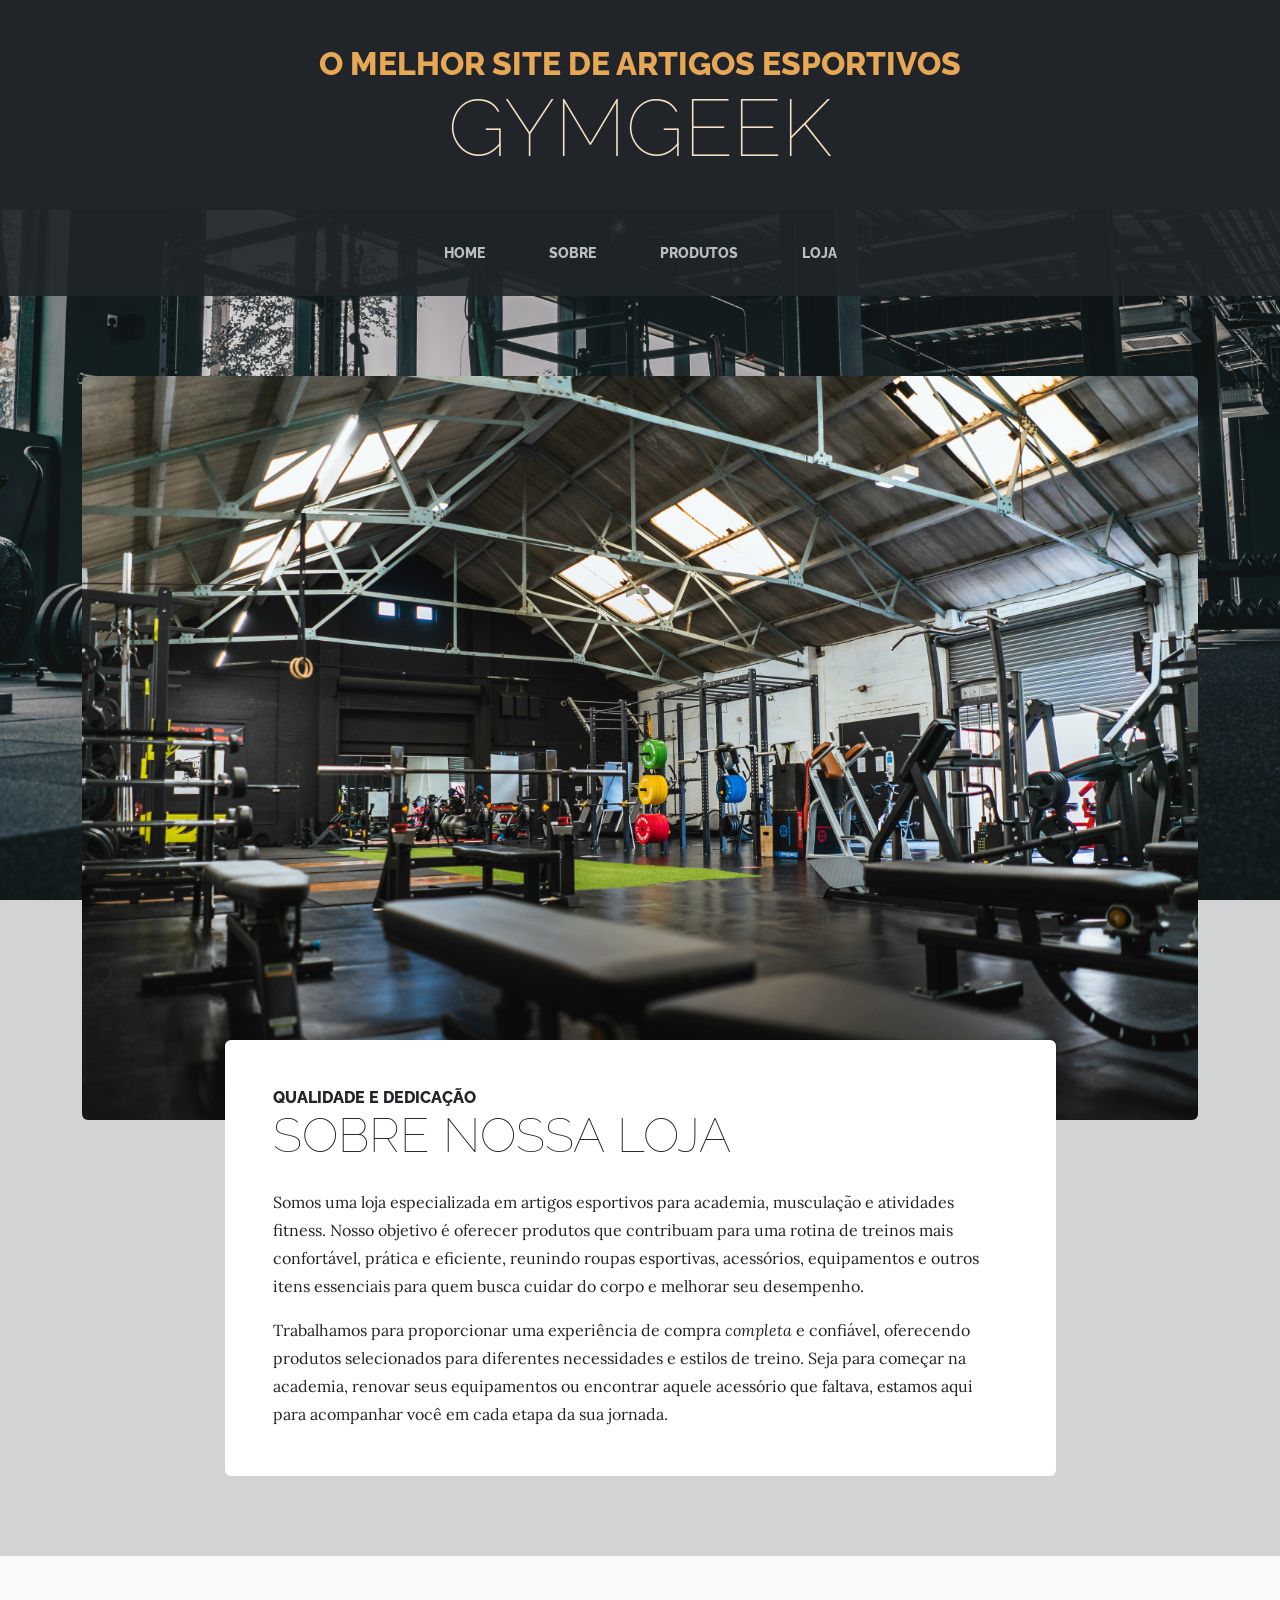
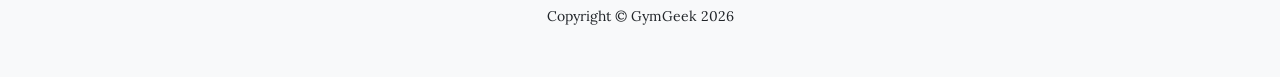
==== about.html @ 9ce104df "Add files via upload" ====
<!DOCTYPE html>
<html lang="en">

<head>
    <meta charset="utf-8" />
    <meta name="viewport" content="width=device-width, initial-scale=1, shrink-to-fit=no" />
    <meta name="description" content="" />
    <meta name="author" content="" />
    <title>GymGeek - Loja de artigos esportivos</title>
    <link rel="icon" type="image/x-icon" href="assets/favicon.ico" />
    <!-- Google fonts-->
    <link
        href="https://fonts.googleapis.com/css?family=Raleway:100,100i,200,200i,300,300i,400,400i,500,500i,600,600i,700,700i,800,800i,900,900i"
        rel="stylesheet" />
    <link href="https://fonts.googleapis.com/css?family=Lora:400,400i,700,700i" rel="stylesheet" />
    <!-- Core theme CSS (includes Bootstrap)-->
    <link href="css/styles.css" rel="stylesheet" />
</head>

<body>
    <header>
        <h1 class="site-heading text-center text-faded d-none d-lg-block bg-dark m-0 py-5">
            <span class="site-heading-upper text-primary mb-3">O melhor site de artigos esportivos</span>
            <span class="site-heading-lower">GymGeek</span>
        </h1>
    </header>
    <!-- Navigation-->
    <nav class="navbar navbar-expand-lg navbar-dark py-lg-4 sticky-top bg-body-tertiary" id="mainNav">
        <div class="container-fluid">
            <a class="navbar-brand text-uppercase fw-bold d-lg-none" href="index.html">GymGeek</a>
            <button class="navbar-toggler" type="button" data-bs-toggle="collapse"
                data-bs-target="#navbarSupportedContent" aria-controls="navbarSupportedContent" aria-expanded="false"
                aria-label="Toggle navigation"><span class="navbar-toggler-icon"></span></button>
            <div class="collapse navbar-collapse" id="navbarSupportedContent">
                <ul class="navbar-nav mx-auto">
                    <li class="nav-item px-lg-4"><a class="nav-link text-uppercase" href="index.html">Home</a></li>
                    <li class="nav-item px-lg-4"><a class="nav-link active text-uppercase" href="about.html">Sobre</a></li>
                    <li class="nav-item px-lg-4"><a class="nav-link text-uppercase" href="products.html">Produtos</a>
                    </li>
                    <li class="nav-item px-lg-4"><a class="nav-link text-uppercase" href="store.html">Loja</a></li>
                </ul>
            </div>
        </div>
    </nav>
    <section class="page-section about-heading">
        <div class="container">
            <img class="img-fluid rounded about-heading-img mb-3 mb-lg-0" src="assets/img/about.jpg" alt="..." />
            <div class="about-heading-content">
                <div class="row">
                    <div class="col-xl-9 col-lg-10 mx-auto">
                        <div class="bg-faded rounded p-5">
                            <h2 class="section-heading mb-4">
                                <span class="section-heading-upper">Qualidade e dedicação</span>
                                <span class="section-heading-lower">Sobre nossa loja</span>
                            </h2>
                            <p>Somos uma loja especializada em artigos esportivos para academia, musculação e atividades
                                fitness. Nosso objetivo é oferecer produtos que contribuam para uma rotina de treinos
                                mais confortável, prática e eficiente, reunindo roupas esportivas, acessórios,
                                equipamentos e outros itens essenciais para quem busca cuidar do corpo e melhorar seu
                                desempenho.</p>
                            <p class="mb-0">
                                Trabalhamos para proporcionar uma experiência de compra
                                <em>completa</em>
                                e confiável, oferecendo produtos selecionados para diferentes necessidades e estilos de
                                treino. Seja para começar na academia, renovar seus equipamentos ou encontrar aquele
                                acessório que faltava, estamos aqui para acompanhar você em cada etapa da sua jornada.
                            </p>
                        </div>
                    </div>
                </div>
            </div>
        </div>
    </section>
    <footer class="footer bg-light text-center py-5">
        <div class="container">
            <p class="m-0 small">Copyright &copy; GymGeek 2026</p>
        </div>
    </footer>
    <!-- Bootstrap core JS-->
    <script src="https://cdn.jsdelivr.net/npm/bootstrap@5.2.3/dist/js/bootstrap.bundle.min.js"></script>
    <!-- Core theme JS-->
    <script src="js/scripts.js"></script>
</body>

</html>
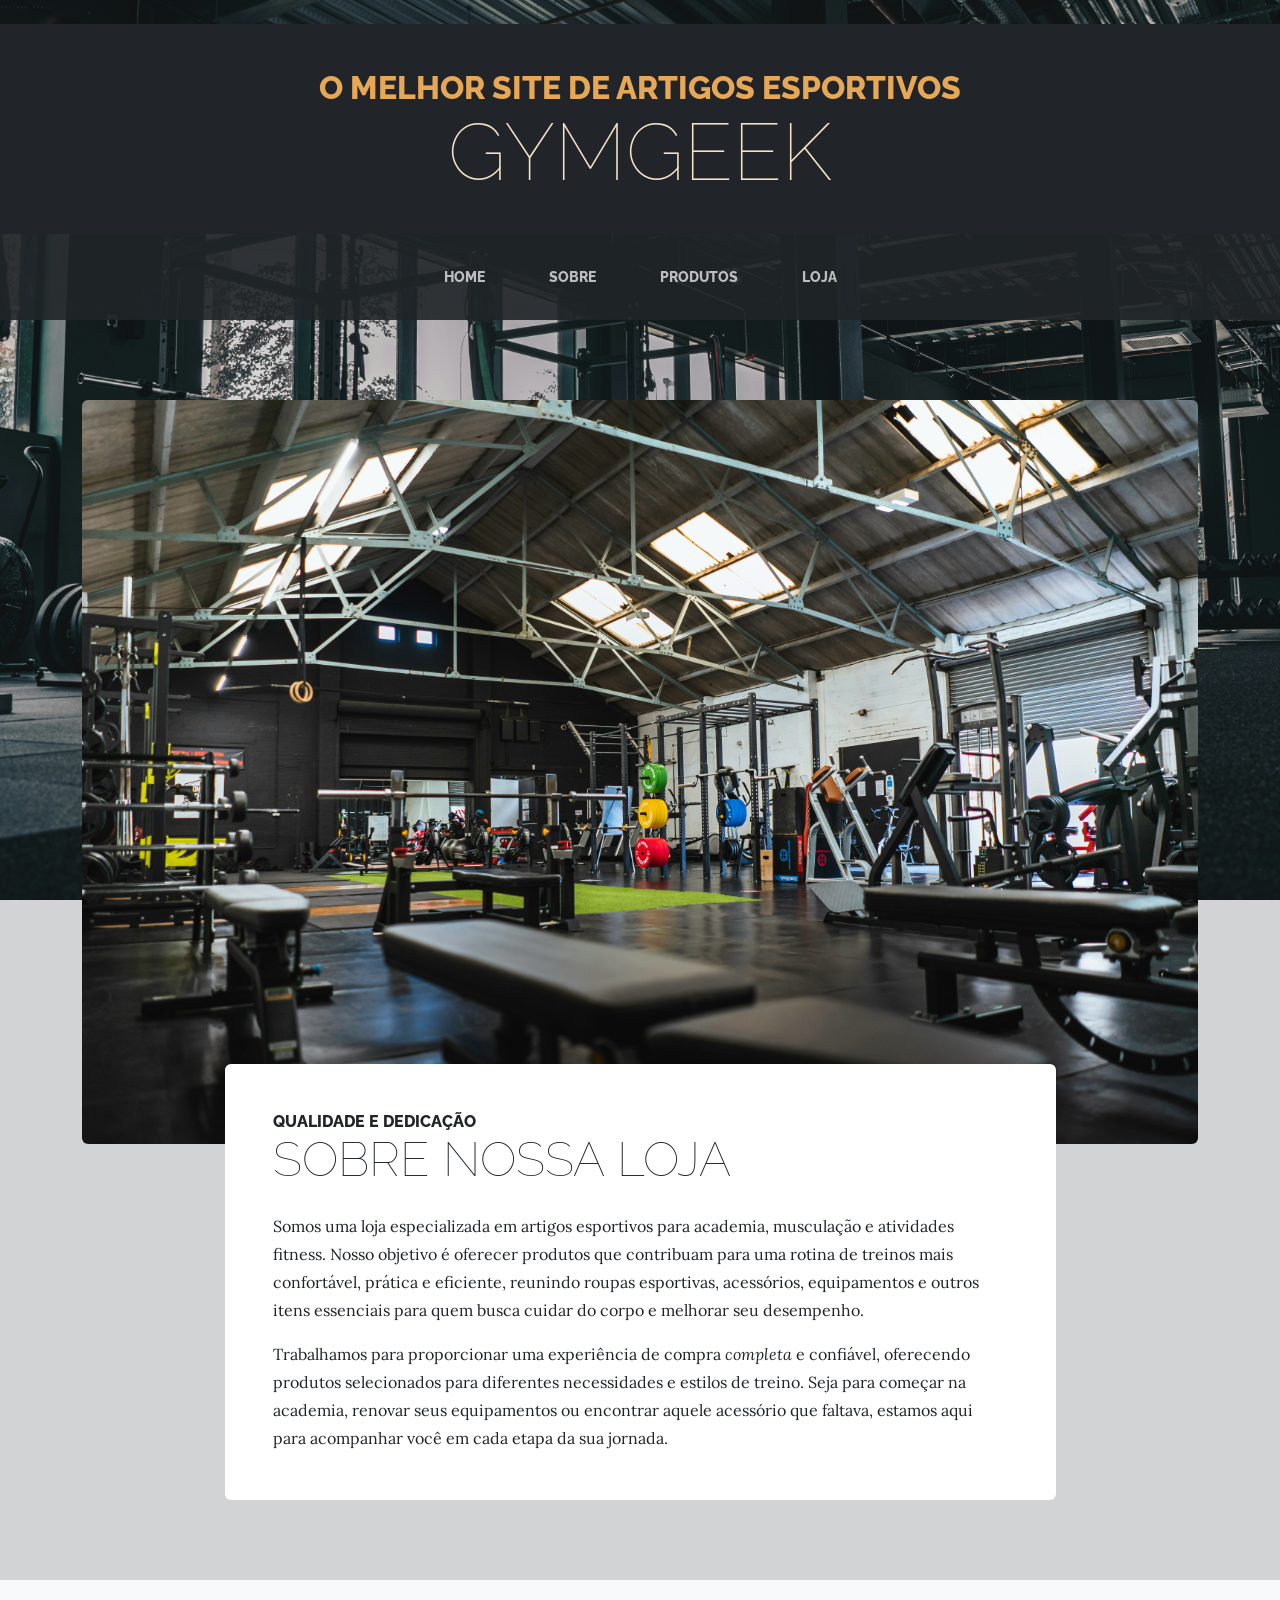
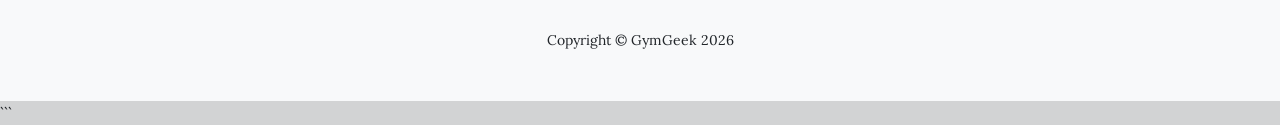
==== commit 6e571c89: "zdsazdsc" ====
--- a/about.html
+++ b/about.html
@@ -1,85 +1,200 @@
 <!DOCTYPE html>
-<html lang="en">
+
+<html lang="pt-BR">
 
 <head>
-    <meta charset="utf-8" />
-    <meta name="viewport" content="width=device-width, initial-scale=1, shrink-to-fit=no" />
-    <meta name="description" content="" />
-    <meta name="author" content="" />
-    <title>GymGeek - Loja de artigos esportivos</title>
-    <link rel="icon" type="image/x-icon" href="assets/favicon.ico" />
-    <!-- Google fonts-->
+
+    ```
+    <meta charset="utf-8">
+
+    <meta name="viewport" content="width=device-width, initial-scale=1, shrink-to-fit=no">
+
+    <meta name="description"
+        content="GymGeek - Conheça nossa loja de artigos esportivos, com roupas, acessórios e equipamentos para academia, musculação e atividades fitness.">
+
+    <meta name="author" content="GymGeek">
+
+    <title>GymGeek - Sobre Nossa Loja</title>
+
+    <link rel="icon" type="image/x-icon" href="assets/favicon.ico">
+
+    <!-- Google Fonts -->
     <link
         href="https://fonts.googleapis.com/css?family=Raleway:100,100i,200,200i,300,300i,400,400i,500,500i,600,600i,700,700i,800,800i,900,900i"
-        rel="stylesheet" />
-    <link href="https://fonts.googleapis.com/css?family=Lora:400,400i,700,700i" rel="stylesheet" />
-    <!-- Core theme CSS (includes Bootstrap)-->
-    <link href="css/styles.css" rel="stylesheet" />
+        rel="stylesheet">
+
+    <link href="https://fonts.googleapis.com/css?family=Lora:400,400i,700,700i" rel="stylesheet">
+
+    <!-- Core theme CSS -->
+    <link href="css/styles.css" rel="stylesheet">
+    ```
+
 </head>
 
 <body>
+
+    ```
     <header>
+
         <h1 class="site-heading text-center text-faded d-none d-lg-block bg-dark m-0 py-5">
-            <span class="site-heading-upper text-primary mb-3">O melhor site de artigos esportivos</span>
-            <span class="site-heading-lower">GymGeek</span>
+
+            <span class="site-heading-upper text-primary mb-3">
+                O melhor site de artigos esportivos
+            </span>
+
+            <span class="site-heading-lower">
+                GymGeek
+            </span>
+
         </h1>
+
     </header>
-    <!-- Navigation-->
-    <nav class="navbar navbar-expand-lg navbar-dark py-lg-4 sticky-top bg-body-tertiary" id="mainNav">
-        <div class="container-fluid">
-            <a class="navbar-brand text-uppercase fw-bold d-lg-none" href="index.html">GymGeek</a>
-            <button class="navbar-toggler" type="button" data-bs-toggle="collapse"
-                data-bs-target="#navbarSupportedContent" aria-controls="navbarSupportedContent" aria-expanded="false"
-                aria-label="Toggle navigation"><span class="navbar-toggler-icon"></span></button>
-            <div class="collapse navbar-collapse" id="navbarSupportedContent">
-                <ul class="navbar-nav mx-auto">
-                    <li class="nav-item px-lg-4"><a class="nav-link text-uppercase" href="index.html">Home</a></li>
-                    <li class="nav-item px-lg-4"><a class="nav-link active text-uppercase" href="about.html">Sobre</a></li>
-                    <li class="nav-item px-lg-4"><a class="nav-link text-uppercase" href="products.html">Produtos</a>
-                    </li>
-                    <li class="nav-item px-lg-4"><a class="nav-link text-uppercase" href="store.html">Loja</a></li>
-                </ul>
+
+    <main>
+
+        <!-- Navigation -->
+        <nav class="navbar navbar-expand-lg navbar-dark py-lg-4 sticky-top bg-body-tertiary" id="mainNav"
+            aria-label="Navegação principal">
+
+            <div class="container-fluid">
+
+                <a class="navbar-brand text-uppercase fw-bold d-lg-none" href="index.html">
+                    GymGeek
+                </a>
+
+                <button class="navbar-toggler" type="button" data-bs-toggle="collapse"
+                    data-bs-target="#navbarSupportedContent" aria-controls="navbarSupportedContent"
+                    aria-expanded="false" aria-label="Abrir menu de navegação">
+                    <span class="navbar-toggler-icon"></span>
+                </button>
+
+                <div class="collapse navbar-collapse" id="navbarSupportedContent">
+
+                    <ul class="navbar-nav mx-auto">
+
+                        <li class="nav-item px-lg-4">
+
+                            <a class="nav-link text-uppercase" href="index.html">
+                                Home
+                            </a>
+
+                        </li>
+
+                        <li class="nav-item px-lg-4">
+
+                            <a class="nav-link active text-uppercase" href="about.html" aria-current="page">
+                                Sobre
+                            </a>
+
+                        </li>
+
+                        <li class="nav-item px-lg-4">
+
+                            <a class="nav-link text-uppercase" href="products.html">
+                                Produtos
+                            </a>
+
+                        </li>
+
+                        <li class="nav-item px-lg-4">
+
+                            <a class="nav-link text-uppercase" href="store.html">
+                                Loja
+                            </a>
+
+                        </li>
+
+                    </ul>
+
+                </div>
+
             </div>
+
+        </nav>
+
+        <!-- Sobre a loja -->
+        <section class="page-section about-heading" aria-labelledby="sobre-titulo">
+
+            <div class="container">
+
+                <img class="img-fluid rounded about-heading-img mb-3 mb-lg-0" src="assets/img/about.jpg"
+                    alt="Produtos e artigos esportivos da GymGeek">
+
+                <div class="about-heading-content">
+
+                    <div class="row">
+
+                        <div class="col-xl-9 col-lg-10 mx-auto">
+
+                            <div class="bg-faded rounded p-5">
+
+                                <h2 class="section-heading mb-4" id="sobre-titulo">
+
+                                    <span class="section-heading-upper">
+                                        Qualidade e dedicação
+                                    </span>
+
+                                    <span class="section-heading-lower">
+                                        Sobre nossa loja
+                                    </span>
+
+                                </h2>
+
+                                <p>
+                                    Somos uma loja especializada em artigos esportivos para
+                                    academia, musculação e atividades fitness. Nosso objetivo é
+                                    oferecer produtos que contribuam para uma rotina de treinos
+                                    mais confortável, prática e eficiente, reunindo roupas
+                                    esportivas, acessórios, equipamentos e outros itens
+                                    essenciais para quem busca cuidar do corpo e melhorar
+                                    seu desempenho.
+                                </p>
+
+                                <p class="mb-0">
+
+                                    Trabalhamos para proporcionar uma experiência de compra
+                                    <em>completa</em> e confiável, oferecendo produtos
+                                    selecionados para diferentes necessidades e estilos de
+                                    treino. Seja para começar na academia, renovar seus
+                                    equipamentos ou encontrar aquele acessório que faltava,
+                                    estamos aqui para acompanhar você em cada etapa da
+                                    sua jornada.
+
+                                </p>
+
+                            </div>
+
+                        </div>
+
+                    </div>
+
+                </div>
+
+            </div>
+
+        </section>
+
+    </main>
+
+    <footer class="footer bg-light text-center py-5">
+
+        <div class="container">
+
+            <p class="m-0 small">
+                Copyright &copy; GymGeek 2026
+            </p>
+
         </div>
-    </nav>
-    <section class="page-section about-heading">
-        <div class="container">
-            <img class="img-fluid rounded about-heading-img mb-3 mb-lg-0" src="assets/img/about.jpg" alt="..." />
-            <div class="about-heading-content">
-                <div class="row">
-                    <div class="col-xl-9 col-lg-10 mx-auto">
-                        <div class="bg-faded rounded p-5">
-                            <h2 class="section-heading mb-4">
-                                <span class="section-heading-upper">Qualidade e dedicação</span>
-                                <span class="section-heading-lower">Sobre nossa loja</span>
-                            </h2>
-                            <p>Somos uma loja especializada em artigos esportivos para academia, musculação e atividades
-                                fitness. Nosso objetivo é oferecer produtos que contribuam para uma rotina de treinos
-                                mais confortável, prática e eficiente, reunindo roupas esportivas, acessórios,
-                                equipamentos e outros itens essenciais para quem busca cuidar do corpo e melhorar seu
-                                desempenho.</p>
-                            <p class="mb-0">
-                                Trabalhamos para proporcionar uma experiência de compra
-                                <em>completa</em>
-                                e confiável, oferecendo produtos selecionados para diferentes necessidades e estilos de
-                                treino. Seja para começar na academia, renovar seus equipamentos ou encontrar aquele
-                                acessório que faltava, estamos aqui para acompanhar você em cada etapa da sua jornada.
-                            </p>
-                        </div>
-                    </div>
-                </div>
-            </div>
-        </div>
-    </section>
-    <footer class="footer bg-light text-center py-5">
-        <div class="container">
-            <p class="m-0 small">Copyright &copy; GymGeek 2026</p>
-        </div>
+
     </footer>
-    <!-- Bootstrap core JS-->
+
+    <!-- Bootstrap core JS -->
     <script src="https://cdn.jsdelivr.net/npm/bootstrap@5.2.3/dist/js/bootstrap.bundle.min.js"></script>
-    <!-- Core theme JS-->
+
+    <!-- Core theme JS -->
     <script src="js/scripts.js"></script>
+    ```
+
 </body>
 
 </html>
